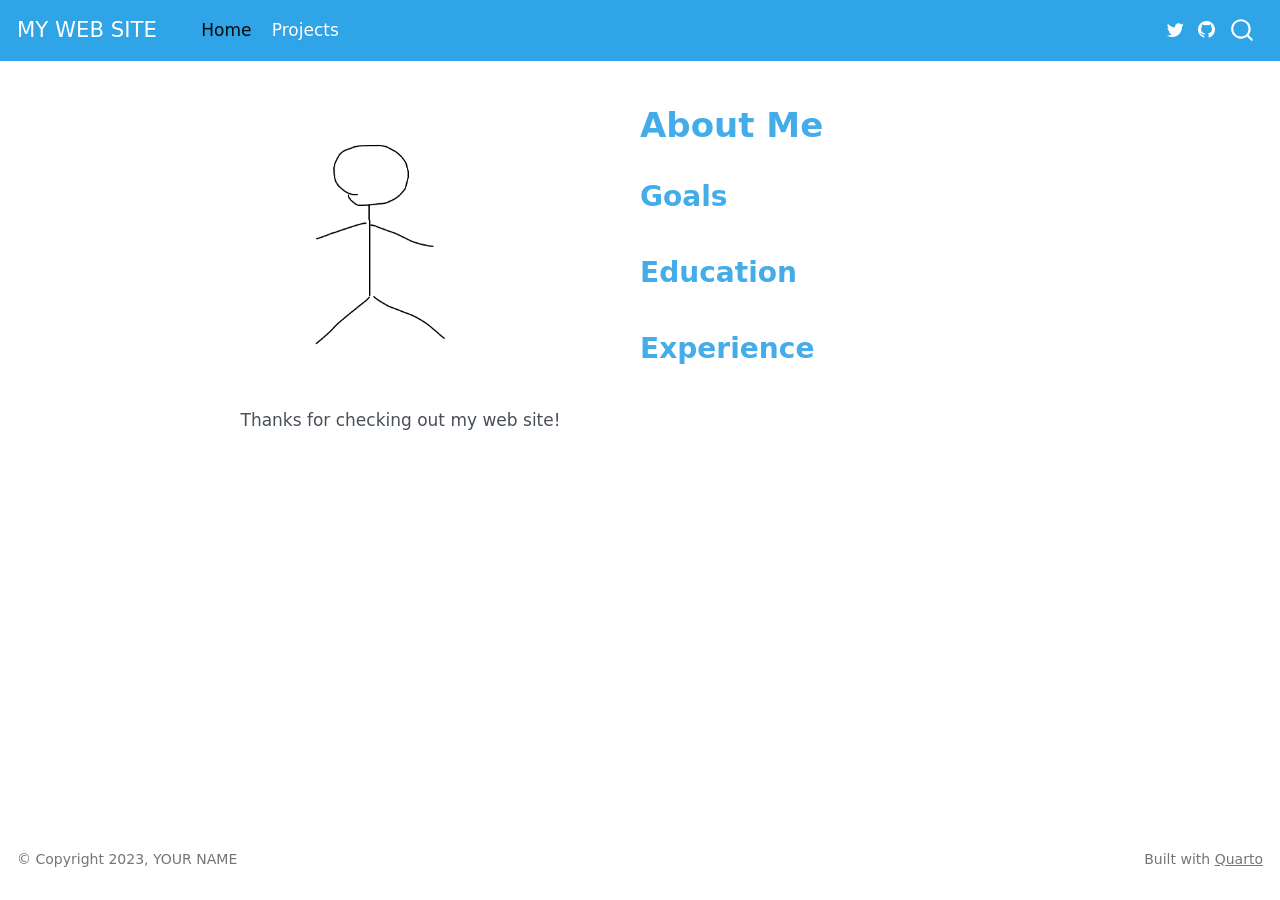
==== docs/index.html @ 87134ccd "Initial commit" ====
<!DOCTYPE html>
<html xmlns="http://www.w3.org/1999/xhtml" lang="en" xml:lang="en"><head>

<meta charset="utf-8">
<meta name="generator" content="quarto-1.3.361">

<meta name="viewport" content="width=device-width, initial-scale=1.0, user-scalable=yes">


<title>MY WEB SITE - About Me</title>
<style>
code{white-space: pre-wrap;}
span.smallcaps{font-variant: small-caps;}
div.columns{display: flex; gap: min(4vw, 1.5em);}
div.column{flex: auto; overflow-x: auto;}
div.hanging-indent{margin-left: 1.5em; text-indent: -1.5em;}
ul.task-list{list-style: none;}
ul.task-list li input[type="checkbox"] {
  width: 0.8em;
  margin: 0 0.8em 0.2em -1em; /* quarto-specific, see https://github.com/quarto-dev/quarto-cli/issues/4556 */ 
  vertical-align: middle;
}
</style>


<script src="site_libs/quarto-nav/quarto-nav.js"></script>
<script src="site_libs/quarto-nav/headroom.min.js"></script>
<script src="site_libs/clipboard/clipboard.min.js"></script>
<script src="site_libs/quarto-search/autocomplete.umd.js"></script>
<script src="site_libs/quarto-search/fuse.min.js"></script>
<script src="site_libs/quarto-search/quarto-search.js"></script>
<meta name="quarto:offset" content="./">
<script src="site_libs/quarto-html/quarto.js"></script>
<script src="site_libs/quarto-html/popper.min.js"></script>
<script src="site_libs/quarto-html/tippy.umd.min.js"></script>
<link href="site_libs/quarto-html/tippy.css" rel="stylesheet">
<link href="site_libs/quarto-html/quarto-syntax-highlighting.css" rel="stylesheet" id="quarto-text-highlighting-styles">
<script src="site_libs/bootstrap/bootstrap.min.js"></script>
<link href="site_libs/bootstrap/bootstrap-icons.css" rel="stylesheet">
<link href="site_libs/bootstrap/bootstrap.min.css" rel="stylesheet" id="quarto-bootstrap" data-mode="light">
<script id="quarto-search-options" type="application/json">{
  "location": "navbar",
  "copy-button": false,
  "collapse-after": 3,
  "panel-placement": "end",
  "type": "overlay",
  "limit": 20,
  "language": {
    "search-no-results-text": "No results",
    "search-matching-documents-text": "matching documents",
    "search-copy-link-title": "Copy link to search",
    "search-hide-matches-text": "Hide additional matches",
    "search-more-match-text": "more match in this document",
    "search-more-matches-text": "more matches in this document",
    "search-clear-button-title": "Clear",
    "search-detached-cancel-button-title": "Cancel",
    "search-submit-button-title": "Submit",
    "search-label": "Search"
  }
}</script>


</head>

<body class="nav-fixed fullcontent">

<div id="quarto-search-results"></div>
  <header id="quarto-header" class="headroom fixed-top">
    <nav class="navbar navbar-expand-lg navbar-dark ">
      <div class="navbar-container container-fluid">
      <div class="navbar-brand-container">
    <a class="navbar-brand" href="./index.html">
    <span class="navbar-title">MY WEB SITE</span>
    </a>
  </div>
            <div id="quarto-search" class="" title="Search"></div>
          <button class="navbar-toggler" type="button" data-bs-toggle="collapse" data-bs-target="#navbarCollapse" aria-controls="navbarCollapse" aria-expanded="false" aria-label="Toggle navigation" onclick="if (window.quartoToggleHeadroom) { window.quartoToggleHeadroom(); }">
  <span class="navbar-toggler-icon"></span>
</button>
          <div class="collapse navbar-collapse" id="navbarCollapse">
            <ul class="navbar-nav navbar-nav-scroll me-auto">
  <li class="nav-item">
    <a class="nav-link active" href="./index.html" rel="" target="" aria-current="page">
 <span class="menu-text">Home</span></a>
  </li>  
  <li class="nav-item">
    <a class="nav-link" href="./projects.html" rel="" target="">
 <span class="menu-text">Projects</span></a>
  </li>  
</ul>
            <div class="quarto-navbar-tools ms-auto">
    <a href="https://twitter.com/" title="" class="quarto-navigation-tool px-1" aria-label=""><i class="bi bi-twitter"></i></a>
    <a href="https://github.com/YOURUSERNAME/YOURREPO" title="" class="quarto-navigation-tool px-1" aria-label=""><i class="bi bi-github"></i></a>
</div>
          </div> <!-- /navcollapse -->
      </div> <!-- /container-fluid -->
    </nav>
</header>
<!-- content -->
<div id="quarto-content" class="quarto-container page-columns page-rows-contents page-layout-article page-navbar">
<!-- sidebar -->
<!-- margin-sidebar -->
    
<!-- main -->
<main class="content page-columns page-full" id="quarto-document-content">



<div class="quarto-about-broadside column-page">
  <div class="about-main">
    <div class="about-entity" style="background-image: url('img/profile.png')"></div>
    <div class="about-contents"><header id="title-block-header" class="quarto-title-block default">
<div class="quarto-title">
<h1 class="title">About Me</h1>
</div>
<div class="quarto-title-meta">
  </div>
</header><div id="me">
<section id="goals" class="level2">
<h2 data-anchor-id="goals">Goals</h2>
</section>
<section id="education" class="level2">
<h2 data-anchor-id="education">Education</h2>
</section>
<section id="experience" class="level2">
<h2 data-anchor-id="experience">Experience</h2>
</section>
</div></div>
  </div>
</div>

<p>Thanks for checking out my web site!</p>




</main> <!-- /main -->
<script id="quarto-html-after-body" type="application/javascript">
window.document.addEventListener("DOMContentLoaded", function (event) {
  const toggleBodyColorMode = (bsSheetEl) => {
    const mode = bsSheetEl.getAttribute("data-mode");
    const bodyEl = window.document.querySelector("body");
    if (mode === "dark") {
      bodyEl.classList.add("quarto-dark");
      bodyEl.classList.remove("quarto-light");
    } else {
      bodyEl.classList.add("quarto-light");
      bodyEl.classList.remove("quarto-dark");
    }
  }
  const toggleBodyColorPrimary = () => {
    const bsSheetEl = window.document.querySelector("link#quarto-bootstrap");
    if (bsSheetEl) {
      toggleBodyColorMode(bsSheetEl);
    }
  }
  toggleBodyColorPrimary();  
  const isCodeAnnotation = (el) => {
    for (const clz of el.classList) {
      if (clz.startsWith('code-annotation-')) {                     
        return true;
      }
    }
    return false;
  }
  const clipboard = new window.ClipboardJS('.code-copy-button', {
    text: function(trigger) {
      const codeEl = trigger.previousElementSibling.cloneNode(true);
      for (const childEl of codeEl.children) {
        if (isCodeAnnotation(childEl)) {
          childEl.remove();
        }
      }
      return codeEl.innerText;
    }
  });
  clipboard.on('success', function(e) {
    // button target
    const button = e.trigger;
    // don't keep focus
    button.blur();
    // flash "checked"
    button.classList.add('code-copy-button-checked');
    var currentTitle = button.getAttribute("title");
    button.setAttribute("title", "Copied!");
    let tooltip;
    if (window.bootstrap) {
      button.setAttribute("data-bs-toggle", "tooltip");
      button.setAttribute("data-bs-placement", "left");
      button.setAttribute("data-bs-title", "Copied!");
      tooltip = new bootstrap.Tooltip(button, 
        { trigger: "manual", 
          customClass: "code-copy-button-tooltip",
          offset: [0, -8]});
      tooltip.show();    
    }
    setTimeout(function() {
      if (tooltip) {
        tooltip.hide();
        button.removeAttribute("data-bs-title");
        button.removeAttribute("data-bs-toggle");
        button.removeAttribute("data-bs-placement");
      }
      button.setAttribute("title", currentTitle);
      button.classList.remove('code-copy-button-checked');
    }, 1000);
    // clear code selection
    e.clearSelection();
  });
  function tippyHover(el, contentFn) {
    const config = {
      allowHTML: true,
      content: contentFn,
      maxWidth: 500,
      delay: 100,
      arrow: false,
      appendTo: function(el) {
          return el.parentElement;
      },
      interactive: true,
      interactiveBorder: 10,
      theme: 'quarto',
      placement: 'bottom-start'
    };
    window.tippy(el, config); 
  }
  const noterefs = window.document.querySelectorAll('a[role="doc-noteref"]');
  for (var i=0; i<noterefs.length; i++) {
    const ref = noterefs[i];
    tippyHover(ref, function() {
      // use id or data attribute instead here
      let href = ref.getAttribute('data-footnote-href') || ref.getAttribute('href');
      try { href = new URL(href).hash; } catch {}
      const id = href.replace(/^#\/?/, "");
      const note = window.document.getElementById(id);
      return note.innerHTML;
    });
  }
      let selectedAnnoteEl;
      const selectorForAnnotation = ( cell, annotation) => {
        let cellAttr = 'data-code-cell="' + cell + '"';
        let lineAttr = 'data-code-annotation="' +  annotation + '"';
        const selector = 'span[' + cellAttr + '][' + lineAttr + ']';
        return selector;
      }
      const selectCodeLines = (annoteEl) => {
        const doc = window.document;
        const targetCell = annoteEl.getAttribute("data-target-cell");
        const targetAnnotation = annoteEl.getAttribute("data-target-annotation");
        const annoteSpan = window.document.querySelector(selectorForAnnotation(targetCell, targetAnnotation));
        const lines = annoteSpan.getAttribute("data-code-lines").split(",");
        const lineIds = lines.map((line) => {
          return targetCell + "-" + line;
        })
        let top = null;
        let height = null;
        let parent = null;
        if (lineIds.length > 0) {
            //compute the position of the single el (top and bottom and make a div)
            const el = window.document.getElementById(lineIds[0]);
            top = el.offsetTop;
            height = el.offsetHeight;
            parent = el.parentElement.parentElement;
          if (lineIds.length > 1) {
            const lastEl = window.document.getElementById(lineIds[lineIds.length - 1]);
            const bottom = lastEl.offsetTop + lastEl.offsetHeight;
            height = bottom - top;
          }
          if (top !== null && height !== null && parent !== null) {
            // cook up a div (if necessary) and position it 
            let div = window.document.getElementById("code-annotation-line-highlight");
            if (div === null) {
              div = window.document.createElement("div");
              div.setAttribute("id", "code-annotation-line-highlight");
              div.style.position = 'absolute';
              parent.appendChild(div);
            }
            div.style.top = top - 2 + "px";
            div.style.height = height + 4 + "px";
            let gutterDiv = window.document.getElementById("code-annotation-line-highlight-gutter");
            if (gutterDiv === null) {
              gutterDiv = window.document.createElement("div");
              gutterDiv.setAttribute("id", "code-annotation-line-highlight-gutter");
              gutterDiv.style.position = 'absolute';
              const codeCell = window.document.getElementById(targetCell);
              const gutter = codeCell.querySelector('.code-annotation-gutter');
              gutter.appendChild(gutterDiv);
            }
            gutterDiv.style.top = top - 2 + "px";
            gutterDiv.style.height = height + 4 + "px";
          }
          selectedAnnoteEl = annoteEl;
        }
      };
      const unselectCodeLines = () => {
        const elementsIds = ["code-annotation-line-highlight", "code-annotation-line-highlight-gutter"];
        elementsIds.forEach((elId) => {
          const div = window.document.getElementById(elId);
          if (div) {
            div.remove();
          }
        });
        selectedAnnoteEl = undefined;
      };
      // Attach click handler to the DT
      const annoteDls = window.document.querySelectorAll('dt[data-target-cell]');
      for (const annoteDlNode of annoteDls) {
        annoteDlNode.addEventListener('click', (event) => {
          const clickedEl = event.target;
          if (clickedEl !== selectedAnnoteEl) {
            unselectCodeLines();
            const activeEl = window.document.querySelector('dt[data-target-cell].code-annotation-active');
            if (activeEl) {
              activeEl.classList.remove('code-annotation-active');
            }
            selectCodeLines(clickedEl);
            clickedEl.classList.add('code-annotation-active');
          } else {
            // Unselect the line
            unselectCodeLines();
            clickedEl.classList.remove('code-annotation-active');
          }
        });
      }
  const findCites = (el) => {
    const parentEl = el.parentElement;
    if (parentEl) {
      const cites = parentEl.dataset.cites;
      if (cites) {
        return {
          el,
          cites: cites.split(' ')
        };
      } else {
        return findCites(el.parentElement)
      }
    } else {
      return undefined;
    }
  };
  var bibliorefs = window.document.querySelectorAll('a[role="doc-biblioref"]');
  for (var i=0; i<bibliorefs.length; i++) {
    const ref = bibliorefs[i];
    const citeInfo = findCites(ref);
    if (citeInfo) {
      tippyHover(citeInfo.el, function() {
        var popup = window.document.createElement('div');
        citeInfo.cites.forEach(function(cite) {
          var citeDiv = window.document.createElement('div');
          citeDiv.classList.add('hanging-indent');
          citeDiv.classList.add('csl-entry');
          var biblioDiv = window.document.getElementById('ref-' + cite);
          if (biblioDiv) {
            citeDiv.innerHTML = biblioDiv.innerHTML;
          }
          popup.appendChild(citeDiv);
        });
        return popup.innerHTML;
      });
    }
  }
});
</script>
</div> <!-- /content -->
<footer class="footer">
  <div class="nav-footer">
    <div class="nav-footer-left">© Copyright 2023, YOUR NAME</div>   
    <div class="nav-footer-center">
      &nbsp;
    </div>
    <div class="nav-footer-right">Built with <a href="https://quarto.org/">Quarto</a></div>
  </div>
</footer>



</body></html>
---- docs/site_libs/quarto-html/tippy.css ----
.tippy-box[data-animation=fade][data-state=hidden]{opacity:0}[data-tippy-root]{max-width:calc(100vw - 10px)}.tippy-box{position:relative;background-color:#333;color:#fff;border-radius:4px;font-size:14px;line-height:1.4;white-space:normal;outline:0;transition-property:transform,visibility,opacity}.tippy-box[data-placement^=top]>.tippy-arrow{bottom:0}.tippy-box[data-placement^=top]>.tippy-arrow:before{bottom:-7px;left:0;border-width:8px 8px 0;border-top-color:initial;transform-origin:center top}.tippy-box[data-placement^=bottom]>.tippy-arrow{top:0}.tippy-box[data-placement^=bottom]>.tippy-arrow:before{top:-7px;left:0;border-width:0 8px 8px;border-bottom-color:initial;transform-origin:center bottom}.tippy-box[data-placement^=left]>.tippy-arrow{right:0}.tippy-box[data-placement^=left]>.tippy-arrow:before{border-width:8px 0 8px 8px;border-left-color:initial;right:-7px;transform-origin:center left}.tippy-box[data-placement^=right]>.tippy-arrow{left:0}.tippy-box[data-placement^=right]>.tippy-arrow:before{left:-7px;border-width:8px 8px 8px 0;border-right-color:initial;transform-origin:center right}.tippy-box[data-inertia][data-state=visible]{transition-timing-function:cubic-bezier(.54,1.5,.38,1.11)}.tippy-arrow{width:16px;height:16px;color:#333}.tippy-arrow:before{content:"";position:absolute;border-color:transparent;border-style:solid}.tippy-content{position:relative;padding:5px 9px;z-index:1}
---- docs/site_libs/quarto-html/quarto-syntax-highlighting.css ----
/* quarto syntax highlight colors */
:root {
  --quarto-hl-ot-color: #003B4F;
  --quarto-hl-at-color: #657422;
  --quarto-hl-ss-color: #20794D;
  --quarto-hl-an-color: #5E5E5E;
  --quarto-hl-fu-color: #4758AB;
  --quarto-hl-st-color: #20794D;
  --quarto-hl-cf-color: #003B4F;
  --quarto-hl-op-color: #5E5E5E;
  --quarto-hl-er-color: #AD0000;
  --quarto-hl-bn-color: #AD0000;
  --quarto-hl-al-color: #AD0000;
  --quarto-hl-va-color: #111111;
  --quarto-hl-bu-color: inherit;
  --quarto-hl-ex-color: inherit;
  --quarto-hl-pp-color: #AD0000;
  --quarto-hl-in-color: #5E5E5E;
  --quarto-hl-vs-color: #20794D;
  --quarto-hl-wa-color: #5E5E5E;
  --quarto-hl-do-color: #5E5E5E;
  --quarto-hl-im-color: #00769E;
  --quarto-hl-ch-color: #20794D;
  --quarto-hl-dt-color: #AD0000;
  --quarto-hl-fl-color: #AD0000;
  --quarto-hl-co-color: #5E5E5E;
  --quarto-hl-cv-color: #5E5E5E;
  --quarto-hl-cn-color: #8f5902;
  --quarto-hl-sc-color: #5E5E5E;
  --quarto-hl-dv-color: #AD0000;
  --quarto-hl-kw-color: #003B4F;
}

/* other quarto variables */
:root {
  --quarto-font-monospace: SFMono-Regular, Menlo, Monaco, Consolas, "Liberation Mono", "Courier New", monospace;
}

pre > code.sourceCode > span {
  color: #003B4F;
}

code span {
  color: #003B4F;
}

code.sourceCode > span {
  color: #003B4F;
}

div.sourceCode,
div.sourceCode pre.sourceCode {
  color: #003B4F;
}

code span.ot {
  color: #003B4F;
  font-style: inherit;
}

code span.at {
  color: #657422;
  font-style: inherit;
}

code span.ss {
  color: #20794D;
  font-style: inherit;
}

code span.an {
  color: #5E5E5E;
  font-style: inherit;
}

code span.fu {
  color: #4758AB;
  font-style: inherit;
}

code span.st {
  color: #20794D;
  font-style: inherit;
}

code span.cf {
  color: #003B4F;
  font-style: inherit;
}

code span.op {
  color: #5E5E5E;
  font-style: inherit;
}

code span.er {
  color: #AD0000;
  font-style: inherit;
}

code span.bn {
  color: #AD0000;
  font-style: inherit;
}

code span.al {
  color: #AD0000;
  font-style: inherit;
}

code span.va {
  color: #111111;
  font-style: inherit;
}

code span.bu {
  font-style: inherit;
}

code span.ex {
  font-style: inherit;
}

code span.pp {
  color: #AD0000;
  font-style: inherit;
}

code span.in {
  color: #5E5E5E;
  font-style: inherit;
}

code span.vs {
  color: #20794D;
  font-style: inherit;
}

code span.wa {
  color: #5E5E5E;
  font-style: italic;
}

code span.do {
  color: #5E5E5E;
  font-style: italic;
}

code span.im {
  color: #00769E;
  font-style: inherit;
}

code span.ch {
  color: #20794D;
  font-style: inherit;
}

code span.dt {
  color: #AD0000;
  font-style: inherit;
}

code span.fl {
  color: #AD0000;
  font-style: inherit;
}

code span.co {
  color: #5E5E5E;
  font-style: inherit;
}

code span.cv {
  color: #5E5E5E;
  font-style: italic;
}

code span.cn {
  color: #8f5902;
  font-style: inherit;
}

code span.sc {
  color: #5E5E5E;
  font-style: inherit;
}

code span.dv {
  color: #AD0000;
  font-style: inherit;
}

code span.kw {
  color: #003B4F;
  font-style: inherit;
}

.prevent-inlining {
  content: "</";
}

/*# sourceMappingURL=debc5d5d77c3f9108843748ff7464032.css.map */
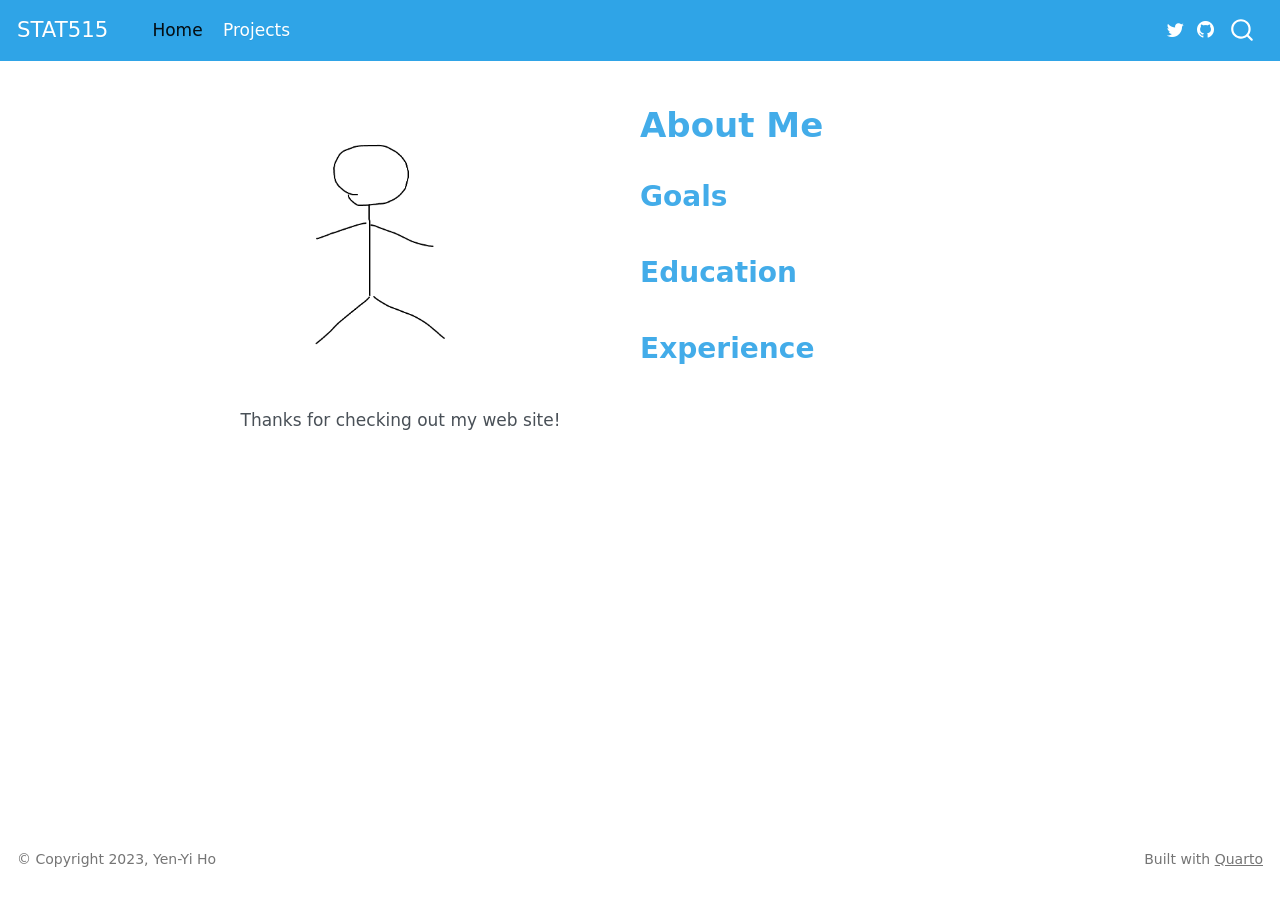
==== commit 9eff1257: "render" ====
--- a/docs/index.html
+++ b/docs/index.html
@@ -2,12 +2,12 @@
 <html xmlns="http://www.w3.org/1999/xhtml" lang="en" xml:lang="en"><head>
 
 <meta charset="utf-8">
-<meta name="generator" content="quarto-1.3.361">
+<meta name="generator" content="quarto-1.3.353">
 
 <meta name="viewport" content="width=device-width, initial-scale=1.0, user-scalable=yes">
 
 
-<title>MY WEB SITE - About Me</title>
+<title>STAT515 - About Me</title>
 <style>
 code{white-space: pre-wrap;}
 span.smallcaps{font-variant: small-caps;}
@@ -54,8 +54,7 @@
     "search-more-matches-text": "more matches in this document",
     "search-clear-button-title": "Clear",
     "search-detached-cancel-button-title": "Cancel",
-    "search-submit-button-title": "Submit",
-    "search-label": "Search"
+    "search-submit-button-title": "Submit"
   }
 }</script>
 
@@ -70,7 +69,7 @@
       <div class="navbar-container container-fluid">
       <div class="navbar-brand-container">
     <a class="navbar-brand" href="./index.html">
-    <span class="navbar-title">MY WEB SITE</span>
+    <span class="navbar-title">STAT515</span>
     </a>
   </div>
             <div id="quarto-search" class="" title="Search"></div>
@@ -90,7 +89,7 @@
 </ul>
             <div class="quarto-navbar-tools ms-auto">
     <a href="https://twitter.com/" title="" class="quarto-navigation-tool px-1" aria-label=""><i class="bi bi-twitter"></i></a>
-    <a href="https://github.com/YOURUSERNAME/YOURREPO" title="" class="quarto-navigation-tool px-1" aria-label=""><i class="bi bi-github"></i></a>
+    <a href="https://github.com/yen-yiho.github.io/STAT515/" title="" class="quarto-navigation-tool px-1" aria-label=""><i class="bi bi-github"></i></a>
 </div>
           </div> <!-- /navcollapse -->
       </div> <!-- /container-fluid -->
@@ -364,7 +363,7 @@
 </div> <!-- /content -->
 <footer class="footer">
   <div class="nav-footer">
-    <div class="nav-footer-left">© Copyright 2023, YOUR NAME</div>   
+    <div class="nav-footer-left">© Copyright 2023, Yen-Yi Ho</div>   
     <div class="nav-footer-center">
       &nbsp;
     </div>
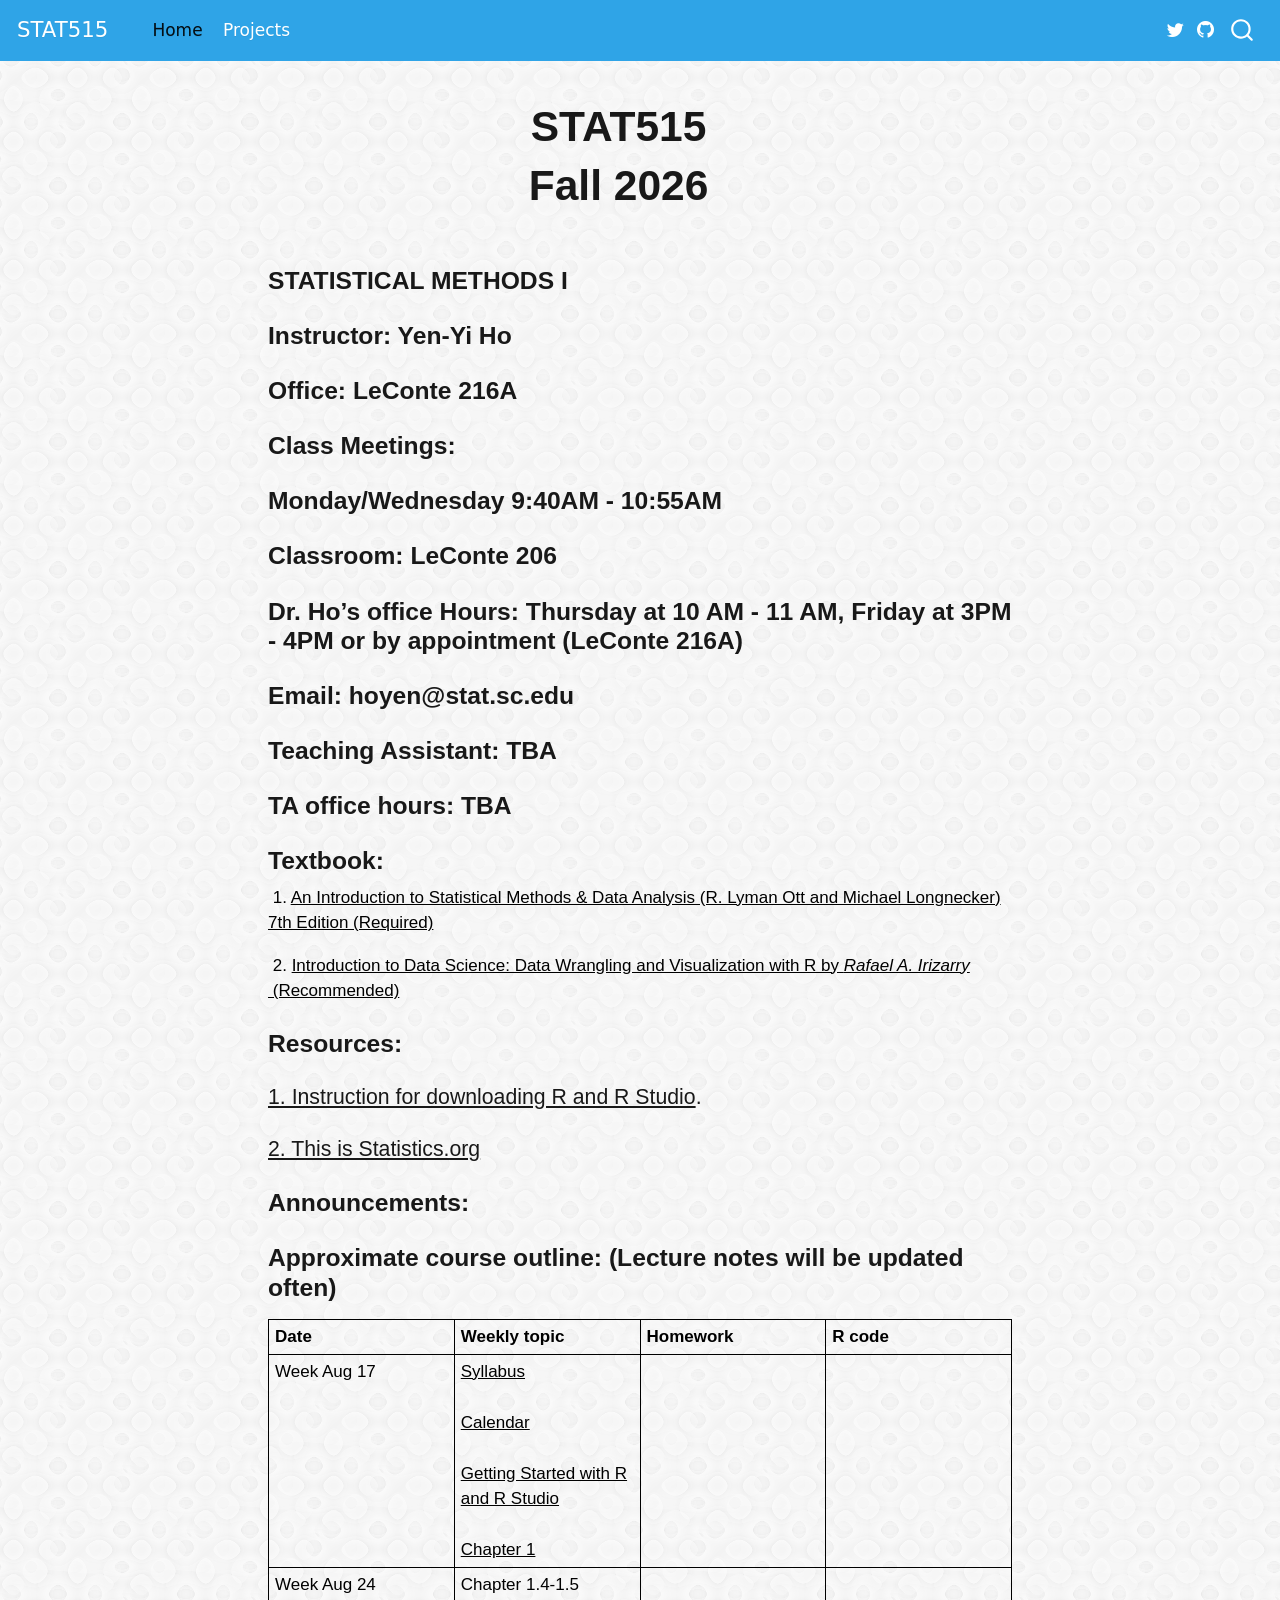
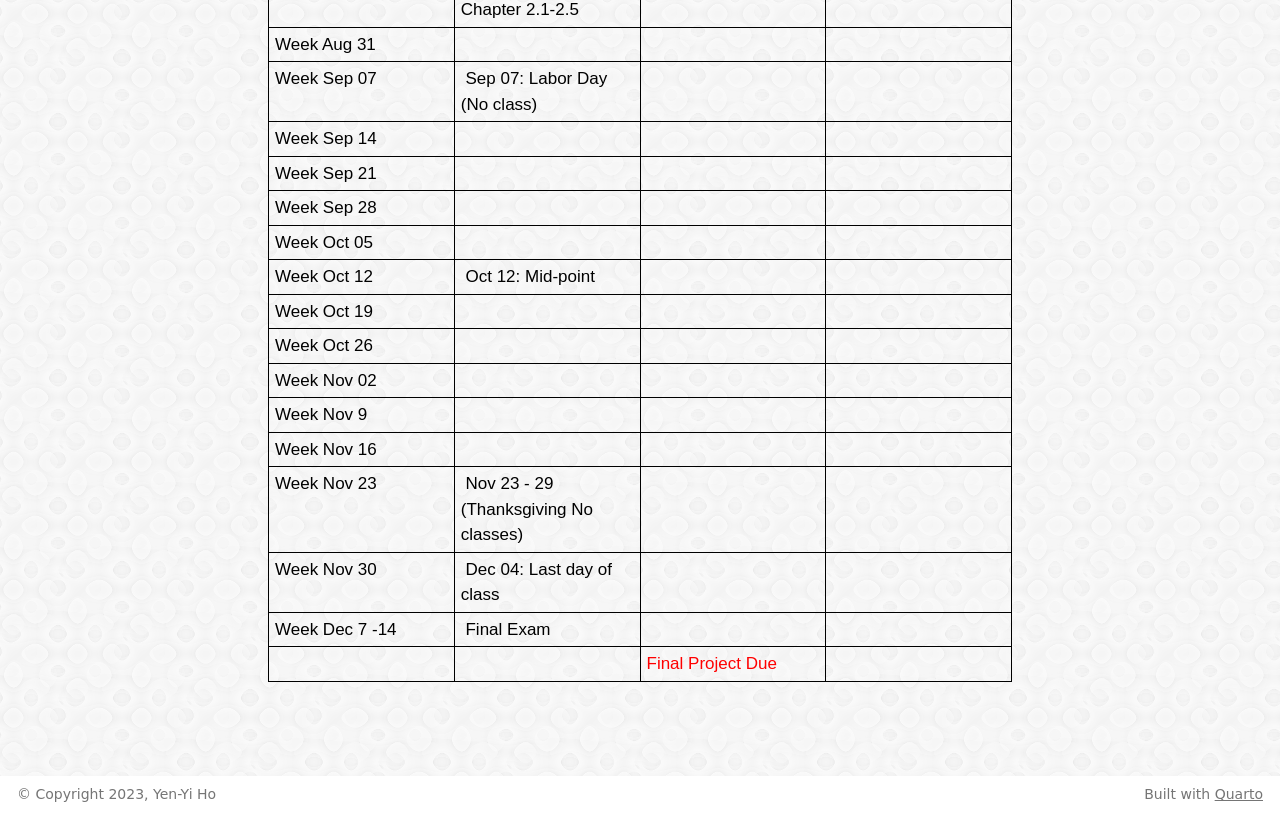
==== commit 8c49b906: "render" ====
--- a/docs/index.html
+++ b/docs/index.html
@@ -7,7 +7,7 @@
 <meta name="viewport" content="width=device-width, initial-scale=1.0, user-scalable=yes">
 
 
-<title>STAT515 - About Me</title>
+<title>STAT515 -</title>
 <style>
 code{white-space: pre-wrap;}
 span.smallcaps{font-variant: small-caps;}
@@ -33,6 +33,7 @@
 <script src="site_libs/quarto-html/quarto.js"></script>
 <script src="site_libs/quarto-html/popper.min.js"></script>
 <script src="site_libs/quarto-html/tippy.umd.min.js"></script>
+<script src="site_libs/quarto-html/anchor.min.js"></script>
 <link href="site_libs/quarto-html/tippy.css" rel="stylesheet">
 <link href="site_libs/quarto-html/quarto-syntax-highlighting.css" rel="stylesheet" id="quarto-text-highlighting-styles">
 <script src="site_libs/bootstrap/bootstrap.min.js"></script>
@@ -59,9 +60,10 @@
 }</script>
 
 
+<link rel="stylesheet" href="styles.css">
 </head>
 
-<body class="nav-fixed fullcontent">
+<body class="nav-fixed">
 
 <div id="quarto-search-results"></div>
   <header id="quarto-header" class="headroom fixed-top">
@@ -96,39 +98,207 @@
     </nav>
 </header>
 <!-- content -->
-<div id="quarto-content" class="quarto-container page-columns page-rows-contents page-layout-article page-navbar">
+<div id="quarto-content" class="quarto-container page-columns page-rows-contents page-layout-full page-navbar">
 <!-- sidebar -->
 <!-- margin-sidebar -->
     
 <!-- main -->
-<main class="content page-columns page-full" id="quarto-document-content">
-
-
-
-<div class="quarto-about-broadside column-page">
-  <div class="about-main">
-    <div class="about-entity" style="background-image: url('img/profile.png')"></div>
-    <div class="about-contents"><header id="title-block-header" class="quarto-title-block default">
-<div class="quarto-title">
-<h1 class="title">About Me</h1>
+<main class="content column-page" id="quarto-document-content">
+
+
+
+<div class="course-page">
+<div class="page-title">
+<div class="page-title">
+<section id="stat515" class="level3">
+<h3 class="anchored" data-anchor-id="stat515">STAT515</h3>
+</section>
+<section id="fall-2026" class="level3">
+<h3 class="anchored" data-anchor-id="fall-2026">Fall 2026</h3>
+</section>
 </div>
-<div class="quarto-title-meta">
-  </div>
-</header><div id="me">
-<section id="goals" class="level2">
-<h2 data-anchor-id="goals">Goals</h2>
-</section>
-<section id="education" class="level2">
-<h2 data-anchor-id="education">Education</h2>
-</section>
-<section id="experience" class="level2">
-<h2 data-anchor-id="experience">Experience</h2>
-</section>
-</div></div>
-  </div>
 </div>
-
-<p>Thanks for checking out my web site!</p>
+<section id="statistical-methods-i" class="level3">
+<h3 class="anchored" data-anchor-id="statistical-methods-i"><br>STATISTICAL METHODS I</h3>
+</section>
+<section id="instructor-yen-yi-ho" class="level3">
+<h3 class="anchored" data-anchor-id="instructor-yen-yi-ho">Instructor: Yen-Yi Ho</h3>
+</section>
+<section id="office-leconte-216a" class="level3">
+<h3 class="anchored" data-anchor-id="office-leconte-216a">Office: LeConte 216A</h3>
+</section>
+<section id="class-meetings" class="level3">
+<h3 class="anchored" data-anchor-id="class-meetings">Class Meetings:</h3>
+</section>
+<section id="mondaywednesday-940am---1055am" class="level3">
+<h3 class="anchored" data-anchor-id="mondaywednesday-940am---1055am">Monday/Wednesday 9:40AM - 10:55AM</h3>
+</section>
+<section id="classroom-leconte-206" class="level3">
+<h3 class="anchored" data-anchor-id="classroom-leconte-206">Classroom: LeConte 206</h3>
+</section>
+<section id="dr.-hos-office-hours-thursday-at-10-am---11-am-friday-at-3pm---4pm-or-by-appointment-leconte-216a" class="level3">
+<h3 class="anchored" data-anchor-id="dr.-hos-office-hours-thursday-at-10-am---11-am-friday-at-3pm---4pm-or-by-appointment-leconte-216a">Dr.&nbsp;Ho’s office Hours: Thursday at 10 AM - 11 AM, Friday at 3PM - 4PM or by appointment (LeConte 216A)</h3>
+</section>
+<section id="email-hoyenstat.sc.edu" class="level3">
+<h3 class="anchored" data-anchor-id="email-hoyenstat.sc.edu">Email: hoyen@stat.sc.edu</h3>
+</section>
+<section id="teaching-assistant-tba" class="level3">
+<h3 class="anchored" data-anchor-id="teaching-assistant-tba">Teaching Assistant: TBA</h3>
+</section>
+<section id="ta-office-hours-tba" class="level3">
+<h3 class="anchored" data-anchor-id="ta-office-hours-tba">TA office hours: TBA</h3>
+</section>
+<section id="textbook" class="level3">
+<h3 class="anchored" data-anchor-id="textbook">Textbook:</h3>
+<p>&nbsp;1. <a href="https://www.amazon.com/dp/1305269470?lv=shuf&amp;channelId=500&amp;plpRedirect=mhFallback">An Introduction to Statistical Methods &amp; Data Analysis (R. Lyman Ott and Michael Longnecker) 7th Edition (Required)</a></p>
+<p>&nbsp;2. <a href="http://rafalab.dfci.harvard.edu/dsbook-part-1/">Introduction to Data Science: Data Wrangling and Visualization with R by <em>Rafael A. Irizarry</em> &nbsp;(Recommended)</a></p>
+</section>
+<section id="resources" class="level3">
+<h3 class="anchored" data-anchor-id="resources">Resources:</h3>
+<section id="instruction-for-downloading-r-and-r-studio." class="level4">
+<h4 class="anchored" data-anchor-id="instruction-for-downloading-r-and-r-studio."><a href="https://posit.co/download/rstudio-desktop/">1. Instruction for downloading R and R Studio</a>.</h4>
+</section>
+<section id="this-is-statistics.org" class="level4">
+<h4 class="anchored" data-anchor-id="this-is-statistics.org"><a href="http://thisisstatistics.org">2.&nbsp;This is Statistics.org</a></h4>
+</section>
+</section>
+<section id="announcements" class="level3">
+<h3 class="anchored" data-anchor-id="announcements">Announcements:</h3>
+</section>
+<section id="approximate-course-outline-lecture-notes-will-be-updated-often" class="level3">
+<h3 class="anchored" data-anchor-id="approximate-course-outline-lecture-notes-will-be-updated-often">Approximate course outline: (Lecture notes will be updated often)</h3>
+<table class="schedule table" data-quarto-postprocess="true">
+<colgroup>
+<col style="width: 25%">
+<col style="width: 25%">
+<col style="width: 25%">
+<col style="width: 25%">
+</colgroup>
+<tbody>
+<tr class="odd">
+<td>Date</td>
+<td>Weekly topic</td>
+<td>Homework</td>
+<td>R code</td>
+</tr>
+<tr class="even">
+<td>Week Aug 17</td>
+<td><a href="SyllabusFall2026.pdf">Syllabus</a><br>
+<br>
+<a href="Calendar.png">Calendar</a><br>
+<br>
+<a href="Notes/LectureStarted.pdf">Getting Started with R and R Studio</a><br>
+<br>
+<a href="Notes/Chapter1.pdf">Chapter 1</a></td>
+<td></td>
+<td></td>
+</tr>
+<tr class="odd">
+<td>Week Aug 24</td>
+<td>Chapter&nbsp;1.4-1.5<br>
+Chapter&nbsp;2.1-2.5</td>
+<td></td>
+<td></td>
+</tr>
+<tr class="even">
+<td>Week Aug 31</td>
+<td></td>
+<td></td>
+<td></td>
+</tr>
+<tr class="odd">
+<td>Week Sep 07</td>
+<td>&nbsp;Sep 07: Labor Day (No class)</td>
+<td></td>
+<td></td>
+</tr>
+<tr class="even">
+<td>Week Sep 14</td>
+<td></td>
+<td></td>
+<td></td>
+</tr>
+<tr class="odd">
+<td>Week Sep 21</td>
+<td></td>
+<td></td>
+<td></td>
+</tr>
+<tr class="even">
+<td>Week Sep 28</td>
+<td></td>
+<td></td>
+<td></td>
+</tr>
+<tr class="odd">
+<td>Week Oct 05</td>
+<td></td>
+<td></td>
+<td></td>
+</tr>
+<tr class="even">
+<td>Week Oct 12</td>
+<td>&nbsp;Oct 12: Mid-point</td>
+<td></td>
+<td></td>
+</tr>
+<tr class="odd">
+<td>Week Oct 19</td>
+<td></td>
+<td></td>
+<td></td>
+</tr>
+<tr class="even">
+<td>Week Oct 26</td>
+<td></td>
+<td></td>
+<td></td>
+</tr>
+<tr class="odd">
+<td>Week Nov 02</td>
+<td></td>
+<td></td>
+<td></td>
+</tr>
+<tr class="even">
+<td>Week Nov 9</td>
+<td></td>
+<td></td>
+<td></td>
+</tr>
+<tr class="odd">
+<td>Week Nov 16</td>
+<td></td>
+<td></td>
+<td></td>
+</tr>
+<tr class="even">
+<td>Week Nov 23</td>
+<td>&nbsp;Nov 23 - 29 (Thanksgiving No classes)</td>
+<td></td>
+<td></td>
+</tr>
+<tr class="odd">
+<td>Week Nov 30</td>
+<td>&nbsp;Dec 04: Last day of class</td>
+<td></td>
+<td></td>
+</tr>
+<tr class="even">
+<td>Week Dec 7 -14</td>
+<td>&nbsp;Final Exam</td>
+<td></td>
+<td></td>
+</tr>
+<tr class="odd">
+<td></td>
+<td></td>
+<td><span style="color: red;">Final Project Due</span></td>
+<td></td>
+</tr>
+</tbody>
+</table>
+</section></div>
 
 
 
@@ -154,6 +324,13 @@
     }
   }
   toggleBodyColorPrimary();  
+  const icon = "";
+  const anchorJS = new window.AnchorJS();
+  anchorJS.options = {
+    placement: 'right',
+    icon: icon
+  };
+  anchorJS.add('.anchored');
   const isCodeAnnotation = (el) => {
     for (const clz of el.classList) {
       if (clz.startsWith('code-annotation-')) {                     
--- a/docs/styles.css
+++ b/docs/styles.css
@@ -0,0 +1,58 @@
+body {
+  background-image: url("confectionary.png");
+  background-repeat: repeat;
+}
+
+.course-page {
+  text-align: left;
+  width: 744px;
+  max-width: 100%;
+  margin: 0 auto;
+  font-family: -apple-system, "Helvetica Neue", Arial, sans-serif;
+  color: black;
+}
+
+.course-page h3,
+.course-page h4,
+.course-page p,
+.course-page a,
+.course-page td,
+.course-page span {
+  text-align: left;
+  color: black;
+}
+
+.page-title {
+  text-align: center;
+}
+
+.page-title h3 {
+  text-align: center;
+  color: black;
+  font-size: 2.5rem;
+  margin: 0.2em 0;
+}
+
+.course-page table.schedule {
+  text-align: left;
+  width: 1025px;
+  max-width: 100%;
+  border-collapse: collapse;
+  margin: 1em auto;
+  background: transparent;
+  background-color: transparent;
+}
+
+.course-page table.schedule td,
+.course-page table.schedule tr {
+  background: transparent;
+  background-color: transparent;
+  border: 1px solid black;
+  padding: 4px 6px;
+  vertical-align: top;
+}
+
+.course-page table.schedule tr:first-child td {
+  font-weight: bold;
+}
+
